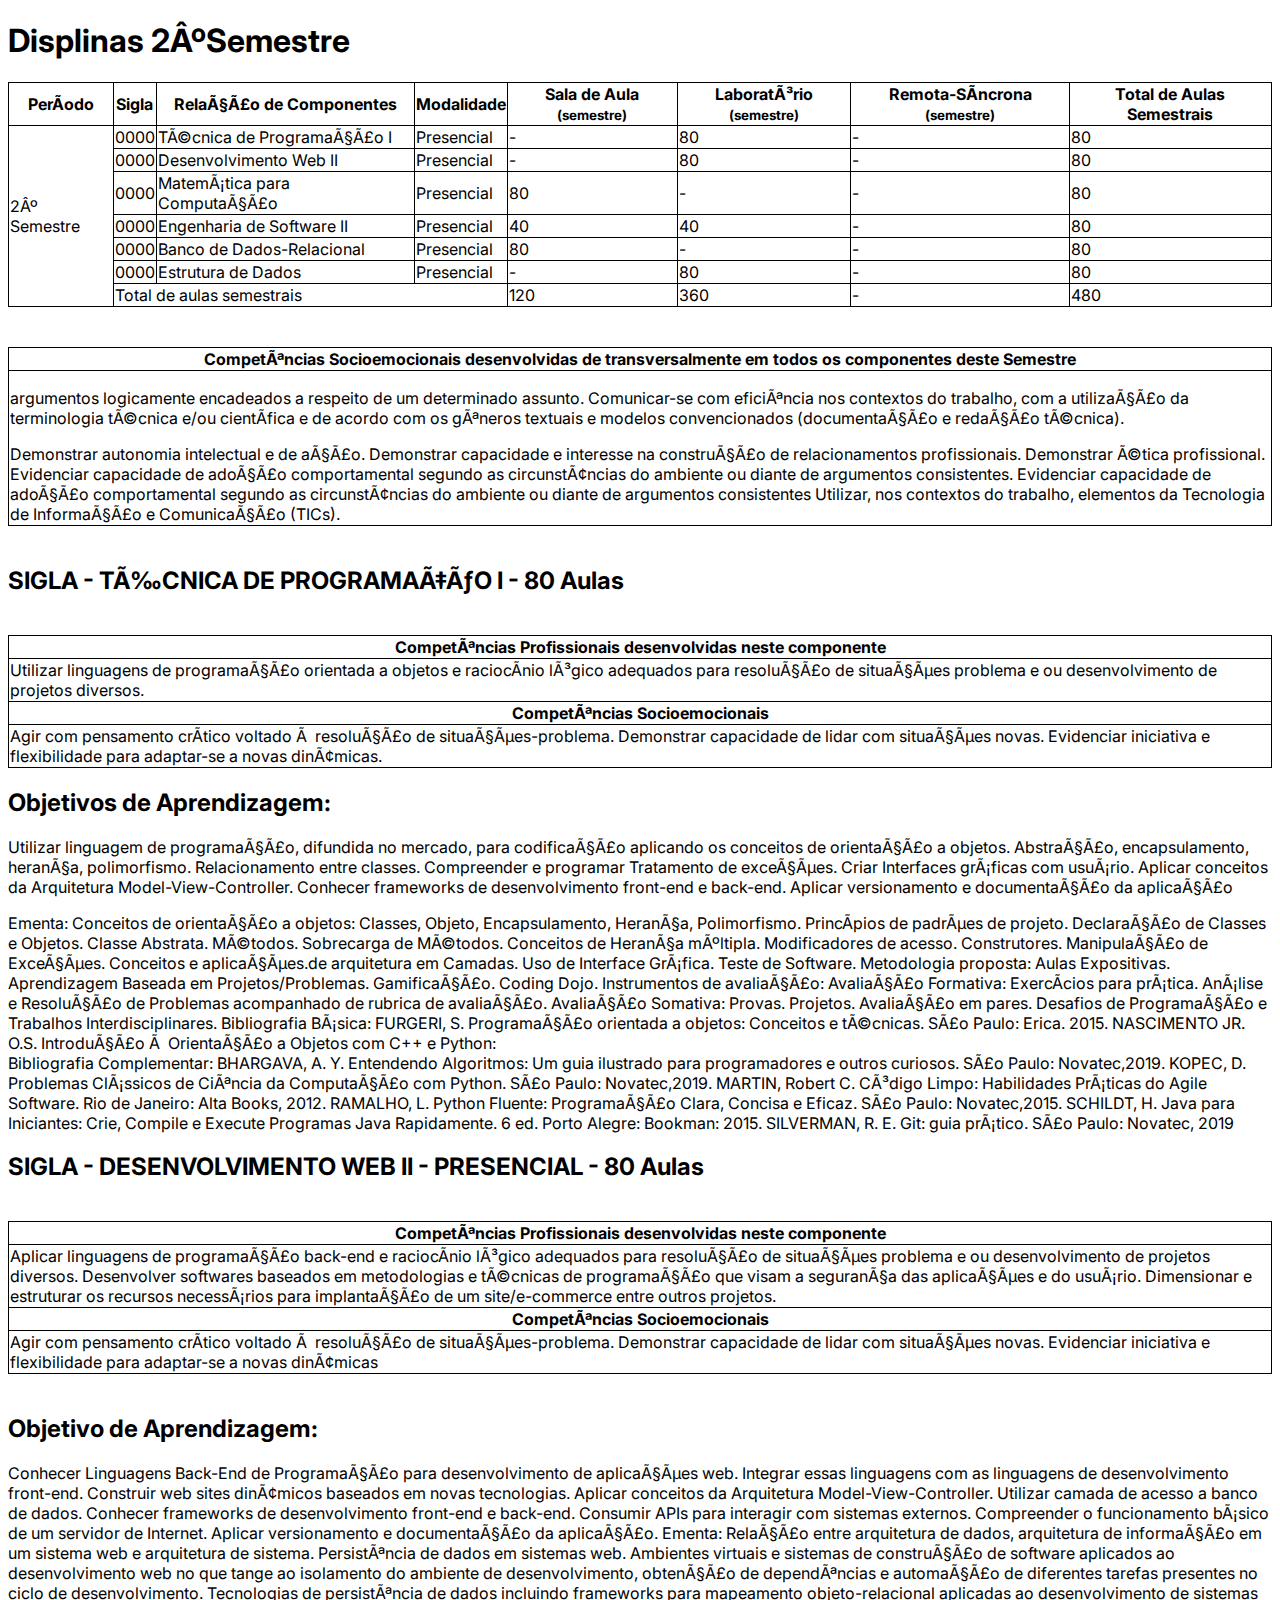
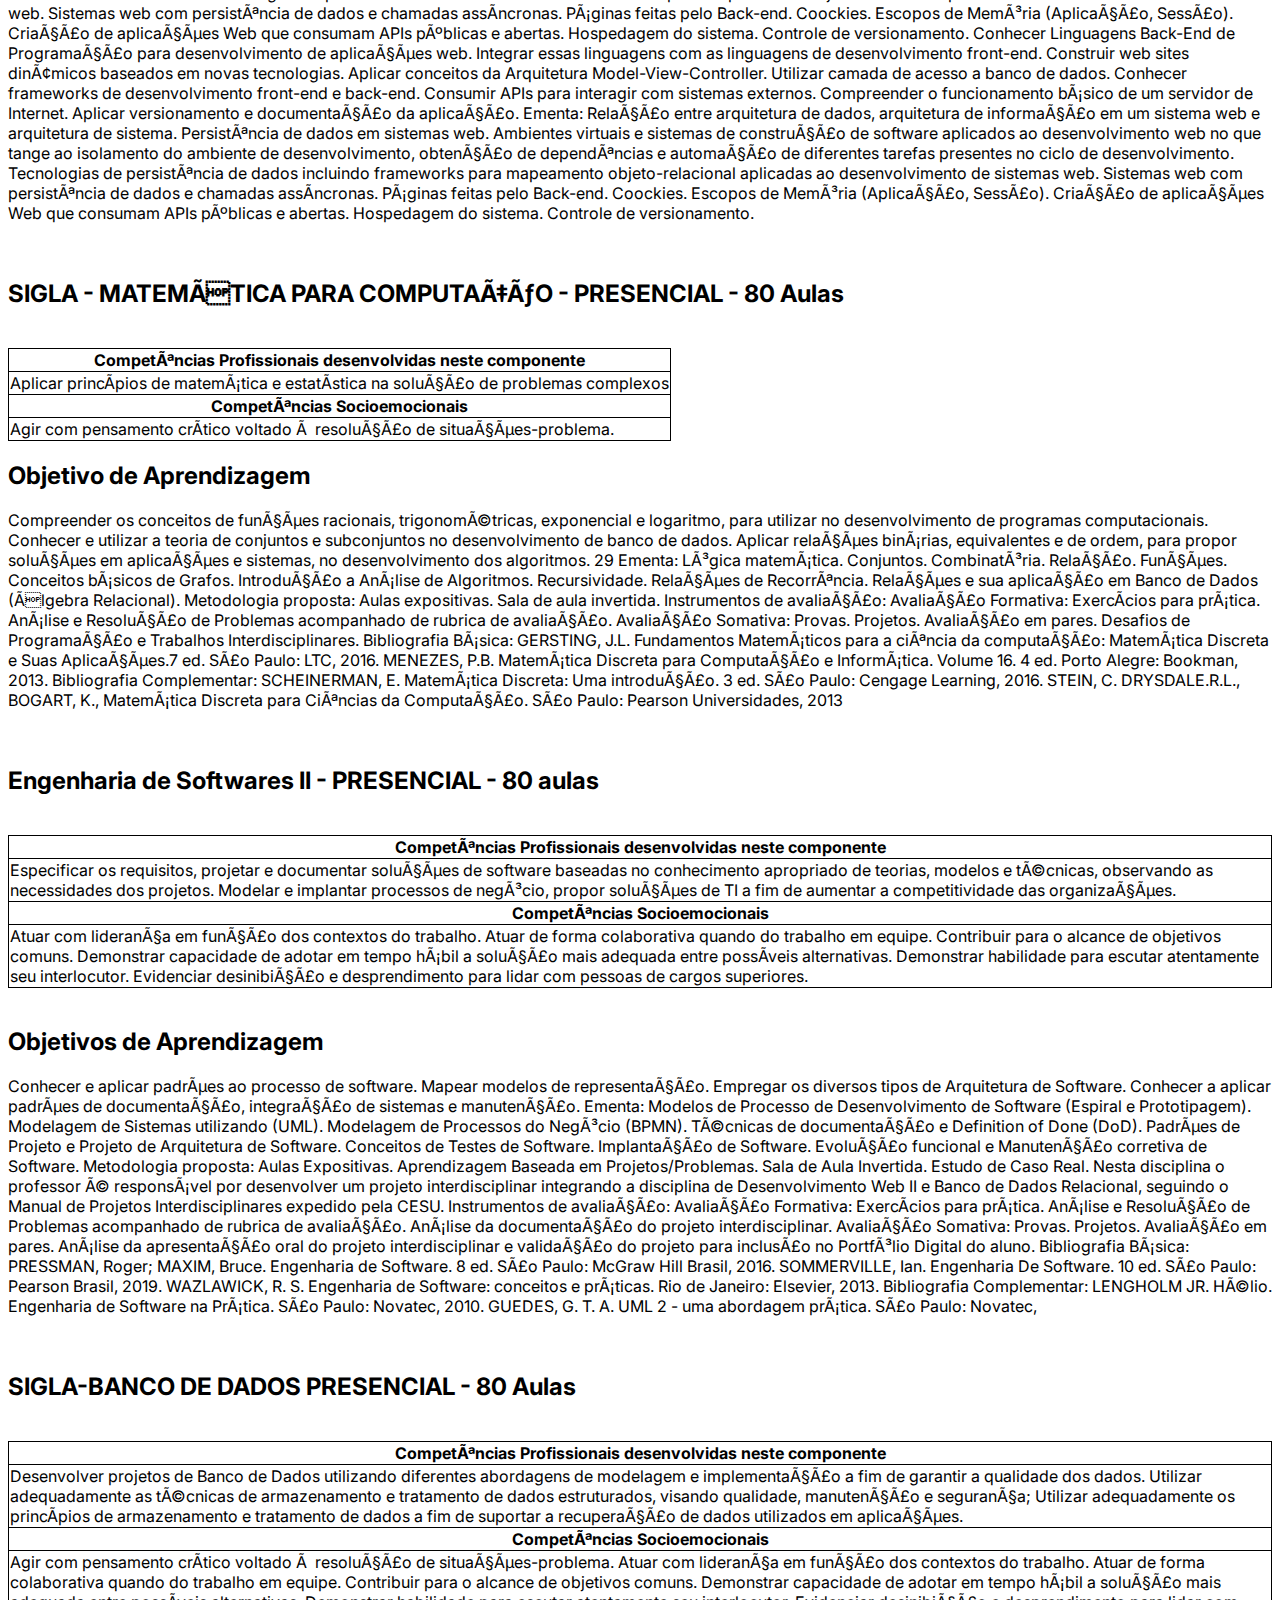
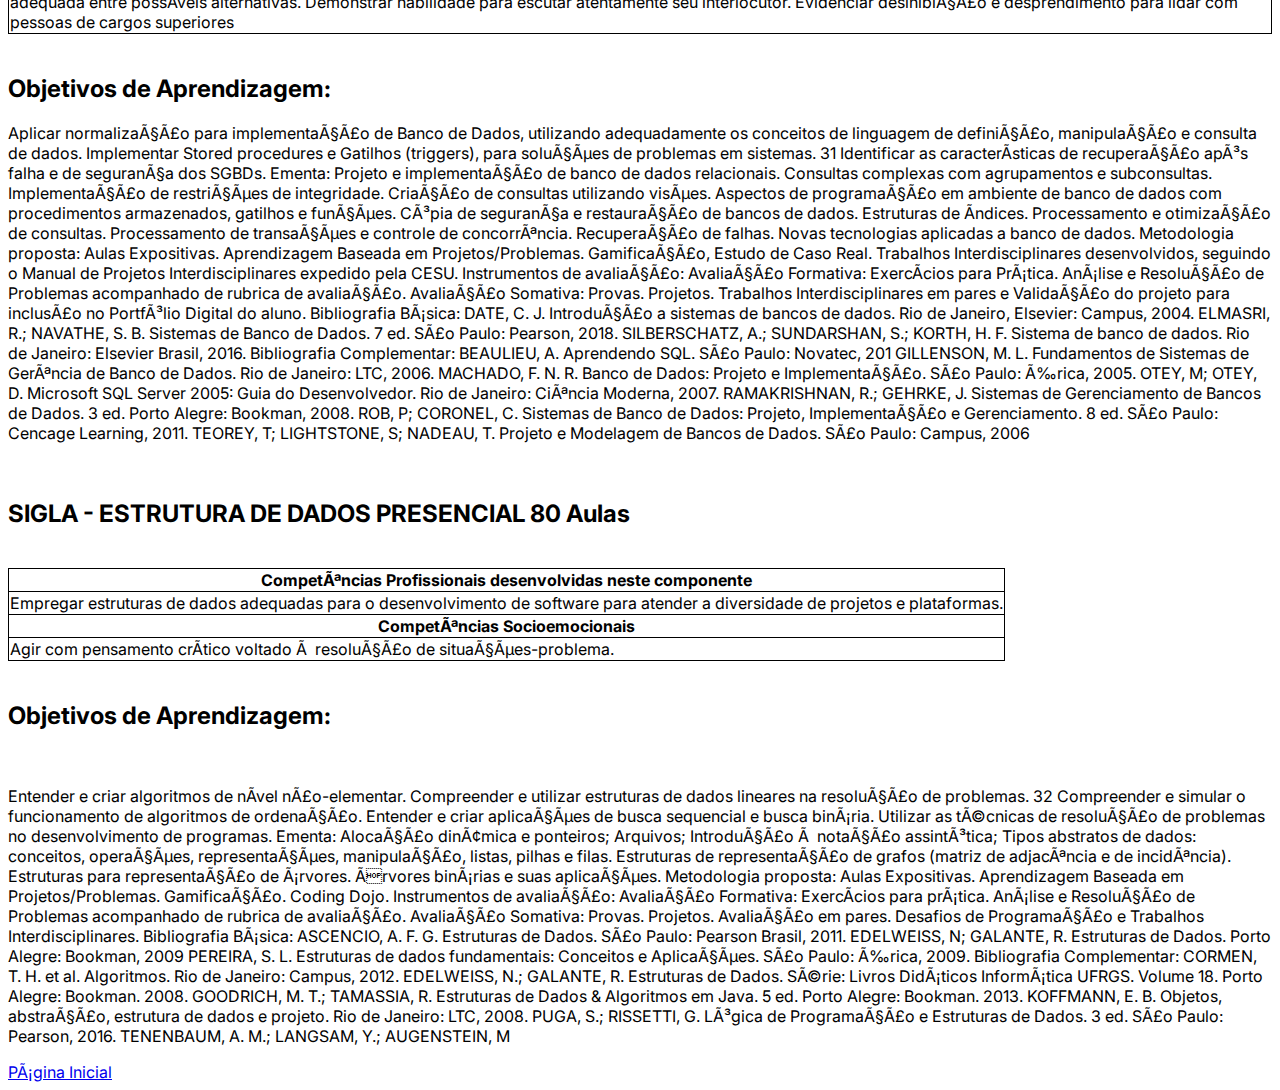
==== 2semestre.html @ 38ec5b8d "DW-Projeto" ====
<!DOCTYPE html>
<html lang="en">
<head>
    <meta charset="pt-br">
    <meta name="viewport" content="width=device-width, initial-scale=1.0">
    <link rel="stylesheet" href="style.css">
    <link rel="preconnect" href="https://fonts.googleapis.com">
    <link href="https://fonts.googleapis.com/css2?family=Inter&display=swap" rel="stylesheet">
    <link rel="preconnect" href="https://fonts.gstatic.com" crossorigin>
    <title>2ºSemestre</title>
    <style>
      table, th, td {
      border: 1px solid rgb(0, 0, 0);
      border-collapse: collapse;
        }
    </style>
</head>
<body>
    <h1>Displinas 2ºSemestre</h1>
    <table border="1" >
      <tr>
      <th>Período</th>
      <th>Sigla</th>
      <th>Relação de Componentes</th>
      <th>Modalidade</th>
      <th>Sala de Aula <small>(semestre)</small></th>
      <th>Laboratório<small> (semestre)</small></th>
      <th>Remota-Síncrona <small>(semestre)</small></th>
      <th>Total de Aulas Semestrais</th>
    </tr>
    <tr> <!--Segunda linha-->
      <td rowspan="7">2º Semestre</td>
      <td>0000</td>
      <td>Técnica de Programação I</td>
      <td>Presencial</td>
      <td> - </td>
      <td>80</td>
      <td>-</td>
      <td>80</td>
    </tr>
    <tr> <!-- terceira linha-->
        <td>0000</td>
        <td>Desenvolvimento Web II</td>
        <td>Presencial</td>
        <td>-</td>
        <td>80</td>
        <td>-</td>
        <td>80</td>
    </tr>
    <tr> <!-- Quarta linha-->
      <td>0000</td>
        <td>Matemática para Computação</td>
        <td>Presencial</td>
        <td>80</td>
        <td>-</td>
        <td>-</td>
        <td>80</td>
    </tr>
    <tr> <!-- Quinta linha-->
      <td>0000</td>
        <td>Engenharia de Software II</td>
        <td>Presencial</td>
        <td>40</td>
        <td>40</td>
        <td>-</td>
        <td>80</td>
    </tr>
    <tr> <!-- Sexta linha-->
      <td>0000</td>
        <td>Banco de Dados-Relacional</td>
        <td>Presencial</td>
        <td>80</td>
        <td>-</td>
        <td>-</td>
        <td>80</td>
    </tr>
    <tr> <!-- Sétima linha-->
      <td>0000</td>
        <td>Estrutura de Dados</td>
        <td>Presencial</td>
        <td>-</td>
        <td>80</td>
        <td>-</td>
        <td>80</td>
    </tr>
    <tr>
      <td colspan="3">Total de aulas semestrais</td>
      <td>120</td>
      <td>360</td>
      <td>-</td>
      <td>480</td>
    </tr>
  </table>
  <br>
  <br>
  <table>
    <tr> <!--Primeira linha comentário-->
      <th>Competências Socioemocionais desenvolvidas de transversalmente em todos os 
        componentes deste Semestre
       </th>
       </tr>
       <tr>
         <td>
          <p> argumentos logicamente encadeados a respeito de um determinado assunto. 
          Comunicar-se com eficiência nos contextos do trabalho, com a utilização da terminologia 
         técnica e/ou científica e de acordo com os gêneros textuais e modelos convencionados 
         (documentação e redação técnica).</p>
         
         Demonstrar autonomia intelectual e de ação.
        
         Demonstrar capacidade e interesse na construção de relacionamentos profissionais. 
         Demonstrar ética profissional.
         Evidenciar capacidade de adoção comportamental segundo as circunstâncias do ambiente 
         ou diante de argumentos consistentes. 
         Evidenciar capacidade de adoção comportamental segundo as circunstâncias do ambiente 
         ou diante de argumentos consistentes 
         Utilizar, nos contextos do trabalho, elementos da Tecnologia de Informação e Comunicação 
         (TICs).
         </td>
        </tr>
     </table>
     <br>
  <h2>SIGLA - TÉCNICA DE PROGRAMAÇÃO I - 80 Aulas </h2>
  <br>
  <table>
  <tr> 
    <th> Competências Profissionais desenvolvidas neste componente</th>
     </tr>
     <tr>
       <td>
        Utilizar linguagens de programação orientada a objetos e raciocínio lógico adequados para 
        resolução de situações problema e ou desenvolvimento de projetos diversos.
       </td>
      </tr>
      <tr> 
        <th> Competências Socioemocionais</th>
         </tr>
         <tr>
           <td>
            Agir com pensamento crítico voltado à resolução de situações-problema. 
Demonstrar capacidade de lidar com situações novas.
 Evidenciar iniciativa e flexibilidade para adaptar-se a novas dinâmicas.
           </td>
          </tr>
          </table>
          <h2>Objetivos de Aprendizagem:</h2>
          <p>Utilizar linguagem de programação, difundida no mercado, para codificação 
            aplicando os conceitos de orientação a objetos. 
            Abstração, encapsulamento, herança, polimorfismo. Relacionamento entre 
            classes. 
            Compreender e programar Tratamento de exceções. 
             Criar Interfaces gráficas com usuário. 
             Aplicar conceitos da Arquitetura Model-View-Controller. 
             Conhecer frameworks de desenvolvimento front-end e back-end. 
            Aplicar versionamento e documentação da aplicação
           </p>
          <p>Ementa: Conceitos de orientação a objetos: Classes, Objeto, Encapsulamento, 
            Herança, Polimorfismo. Princípios de padrões de projeto. Declaração de Classes e 
            Objetos. Classe Abstrata. Métodos. Sobrecarga de Métodos. Conceitos de Herança 
            múltipla. Modificadores de acesso. Construtores. Manipulação de Exceções. 
            Conceitos e aplicações.de arquitetura em Camadas. Uso de Interface Gráfica. Teste 
            de Software. 
            Metodologia proposta: Aulas Expositivas. Aprendizagem Baseada em 
            Projetos/Problemas. Gamificação. Coding Dojo.
            Instrumentos de avaliação: 
            Avaliação Formativa: Exercícios para prática. Análise e Resolução de Problemas 
            acompanhado de rubrica de avaliação.
            Avaliação Somativa: Provas. Projetos. Avaliação em pares. Desafios de Programação 
            e Trabalhos Interdisciplinares.
            Bibliografia Básica: FURGERI, S. Programação orientada a objetos: Conceitos e técnicas. São Paulo: 
            Erica. 2015. 
            NASCIMENTO JR. O.S. Introdução à Orientação a Objetos com C++ e Python:
            <br>
            Bibliografia Complementar: BHARGAVA, A. Y. Entendendo Algoritmos: Um guia ilustrado para programadores 
e outros curiosos. São Paulo: Novatec,2019.
KOPEC, D. Problemas Clássicos de Ciência da Computação com Python. São 
Paulo: Novatec,2019. 
MARTIN, Robert C. Código Limpo: Habilidades Práticas do Agile Software. Rio de 
Janeiro: Alta Books, 2012. 
RAMALHO, L. Python Fluente: Programação Clara, Concisa e Eficaz. São Paulo: 
Novatec,2015. 
SCHILDT, H. Java para Iniciantes: Crie, Compile e Execute Programas Java 
Rapidamente. 6 ed. Porto Alegre: Bookman: 2015. 
SILVERMAN, R. E. Git: guia prático. São Paulo: Novatec, 2019
<br>
<h2>SIGLA - DESENVOLVIMENTO WEB II - PRESENCIAL - 80 Aulas 
</h2>
<br>
<table>
  <tr> 
    <th> Competências Profissionais desenvolvidas neste componente</th>
     </tr>
     <tr>
       <td>
        Aplicar linguagens de programação back-end e raciocínio lógico adequados para resolução 
de situações problema e ou desenvolvimento de projetos diversos.
Desenvolver softwares baseados em metodologias e técnicas de programação que visam a 
segurança das aplicações e do usuário.
 Dimensionar e estruturar os recursos necessários para implantação de um site/e-commerce
entre outros projetos. 
       </td>
      </tr>
      <tr> 
        <th> Competências Socioemocionais</th>
         </tr>
         <tr>
           <td>
            Agir com pensamento crítico voltado à resolução de situações-problema. 
Demonstrar capacidade de lidar com situações novas.
 Evidenciar iniciativa e flexibilidade para adaptar-se a novas dinâmicas
           </td>
          </tr>
          </table>
    
        <br>
  <h2>Objetivo de Aprendizagem:</h2>
  <p>Conhecer Linguagens Back-End de Programação para desenvolvimento de 
    aplicações web. 
     Integrar essas linguagens com as linguagens de desenvolvimento front-end. 
    Construir web sites dinâmicos baseados em novas tecnologias. Aplicar 
    conceitos da Arquitetura Model-View-Controller. 
     Utilizar camada de acesso a banco de dados. 
     Conhecer frameworks de desenvolvimento front-end e back-end. Consumir 
    APIs para interagir com sistemas externos. 
    Compreender o funcionamento básico de um servidor de Internet. 
    Aplicar versionamento e documentação da aplicação.
    Ementa: Relação entre arquitetura de dados, arquitetura de informação em um 
    sistema web e arquitetura de sistema. Persistência de dados em sistemas web. 
    Ambientes virtuais e sistemas de construção de software aplicados ao 
    desenvolvimento web no que tange ao isolamento do ambiente de desenvolvimento, 
    obtenção de dependências e automação de diferentes tarefas presentes no ciclo de 
    desenvolvimento. Tecnologias de persistência de dados incluindo frameworks para 
    mapeamento objeto-relacional aplicadas ao desenvolvimento de sistemas web. 
    Sistemas web com persistência de dados e chamadas assíncronas. Páginas feitas 
    pelo Back-end. Coockies. Escopos de Memória (Aplicação, Sessão). Criação de 
    aplicações Web que consumam APIs públicas e abertas. Hospedagem do sistema. 
    Controle de versionamento. Conhecer Linguagens Back-End de Programação para desenvolvimento de 
    aplicações web. 
     Integrar essas linguagens com as linguagens de desenvolvimento front-end. 
    Construir web sites dinâmicos baseados em novas tecnologias. Aplicar 
    conceitos da Arquitetura Model-View-Controller. 
     Utilizar camada de acesso a banco de dados. 
     Conhecer frameworks de desenvolvimento front-end e back-end. Consumir 
    APIs para interagir com sistemas externos. 
    Compreender o funcionamento básico de um servidor de Internet. 
    Aplicar versionamento e documentação da aplicação.
    Ementa: Relação entre arquitetura de dados, arquitetura de informação em um 
    sistema web e arquitetura de sistema. Persistência de dados em sistemas web. 
    Ambientes virtuais e sistemas de construção de software aplicados ao 
    desenvolvimento web no que tange ao isolamento do ambiente de desenvolvimento, 
    obtenção de dependências e automação de diferentes tarefas presentes no ciclo de 
    desenvolvimento. Tecnologias de persistência de dados incluindo frameworks para 
    mapeamento objeto-relacional aplicadas ao desenvolvimento de sistemas web. 
    Sistemas web com persistência de dados e chamadas assíncronas. Páginas feitas 
    pelo Back-end. Coockies. Escopos de Memória (Aplicação, Sessão). Criação de 
    aplicações Web que consumam APIs públicas e abertas. Hospedagem do sistema. 
    Controle de versionamento. 
 </p>
    <br> 
    <h2>SIGLA - MATEMÁTICA PARA COMPUTAÇÃO - PRESENCIAL - 80 Aulas </h2>
    <br>
    <table>
      <tr> 
        <th> Competências Profissionais desenvolvidas neste componente</th>
         </tr>
         <tr>
           <td>
            Aplicar princípios de matemática e estatística na solução de problemas complexos
           </td>
          </tr>
          <tr> 
            <th> Competências Socioemocionais</th>
             </tr>
             <tr>
               <td>
                Agir com pensamento crítico voltado à resolução de situações-problema. 
               </td>
              </tr>
              </table>
      <h2>Objetivo de Aprendizagem</h2>
      <p> 
        Compreender os conceitos de funções racionais, trigonométricas, 
        exponencial e logaritmo, para utilizar no desenvolvimento de programas 
        computacionais. 
         Conhecer e utilizar a teoria de conjuntos e subconjuntos no desenvolvimento 
        de banco de dados. 
         Aplicar relações binárias, equivalentes e de ordem, para propor soluções em 
        aplicações e sistemas, no desenvolvimento dos algoritmos.
        29 
        Ementa: Lógica matemática. Conjuntos. Combinatória. Relação. Funções. Conceitos
        básicos de Grafos. Introdução a Análise de Algoritmos. Recursividade. Relações de 
        Recorrência. Relações e sua aplicação em Banco de Dados (Álgebra Relacional).
        Metodologia proposta: Aulas expositivas. Sala de aula invertida. 
        Instrumentos de avaliação: 
        Avaliação Formativa: Exercícios para prática. Análise e Resolução de Problemas 
        acompanhado de rubrica de avaliação.
        Avaliação Somativa: Provas. Projetos. Avaliação em pares. Desafios de Programação 
        e Trabalhos Interdisciplinares.
        Bibliografia Básica: GERSTING, J.L. Fundamentos Matemáticos para a ciência da computação: 
Matemática Discreta e Suas Aplicações.7 ed. São Paulo: LTC, 2016.
MENEZES, P.B. Matemática Discreta para Computação e Informática. Volume 16. 
4 ed. Porto Alegre: Bookman, 2013. 
Bibliografia Complementar: SCHEINERMAN, E. Matemática Discreta: Uma introdução. 3 ed. São Paulo: 
Cengage Learning, 2016. 
STEIN, C. DRYSDALE.R.L., BOGART, K., Matemática Discreta para Ciências da 
Computação. São Paulo: Pearson Universidades, 2013
      </p> 
      <br>
      <h2>Engenharia de Softwares II - PRESENCIAL - 80 aulas</h2>
      <br>
      <table>
        <tr> 
          <th> Competências Profissionais desenvolvidas neste componente</th>
           </tr>
           <tr>
             <td>
                Especificar os requisitos, projetar e documentar soluções de software baseadas no 
                conhecimento apropriado de teorias, modelos e técnicas, observando as necessidades dos 
                projetos. 
                Modelar e implantar processos de negócio, propor soluções de TI a fim de aumentar a 
                competitividade das organizações.
             </td>
            </tr>
            <tr> 
              <th> Competências Socioemocionais</th>
               </tr>
               <tr>
                 <td>
                    Atuar com liderança em função dos contextos do trabalho.
                    Atuar de forma colaborativa quando do trabalho em equipe. 
                    Contribuir para o alcance de objetivos comuns. 
                    Demonstrar capacidade de adotar em tempo hábil a solução mais adequada entre possíveis 
                   alternativas. 
                    Demonstrar habilidade para escutar atentamente seu interlocutor. 
                   Evidenciar desinibição e desprendimento para lidar com pessoas de cargos superiores.
                 </td>
                </tr>
                </table>
        <br>
        <h2>Objetivos de Aprendizagem</h2>
        <p> 
            Conhecer e aplicar padrões ao processo de software. 
            Mapear modelos de representação. 
             Empregar os diversos tipos de Arquitetura de Software. 
            Conhecer a aplicar padrões de documentação, integração de sistemas e 
            manutenção.
            Ementa: Modelos de Processo de Desenvolvimento de Software (Espiral e 
            Prototipagem). Modelagem de Sistemas utilizando (UML). Modelagem de Processos 
            do Negócio (BPMN). Técnicas de documentação e Definition of Done (DoD). Padrões 
            de Projeto e Projeto de Arquitetura de Software. Conceitos de Testes de Software. 
            Implantação de Software. Evolução funcional e Manutenção corretiva de Software.
            Metodologia proposta: Aulas Expositivas. Aprendizagem Baseada em 
            Projetos/Problemas. Sala de Aula Invertida. Estudo de Caso Real. Nesta disciplina o 
            professor é responsável por desenvolver um projeto interdisciplinar integrando a 
            disciplina de Desenvolvimento Web II e Banco de Dados Relacional, seguindo o 
            Manual de Projetos Interdisciplinares expedido pela CESU. 
            Instrumentos de avaliação: 
Avaliação Formativa: Exercícios para prática. Análise e Resolução de Problemas 
acompanhado de rubrica de avaliação. Análise da documentação do projeto 
interdisciplinar. 
Avaliação Somativa: Provas. Projetos. Avaliação em pares. Análise da apresentação 
oral do projeto interdisciplinar e validação do projeto para inclusão no Portfólio Digital 
do aluno. 
Bibliografia Básica: PRESSMAN, Roger; MAXIM, Bruce. Engenharia de Software. 8 ed. São Paulo: 
McGraw Hill Brasil, 2016. 
SOMMERVILLE, Ian. Engenharia De Software. 10 ed. São Paulo: Pearson Brasil, 
2019. 
WAZLAWICK, R. S. Engenharia de Software: conceitos e práticas. Rio de Janeiro: 
Elsevier, 2013. 
Bibliografia Complementar: 
LENGHOLM JR. Hélio. Engenharia de Software na Prática. São Paulo: Novatec, 
2010.
GUEDES, G. T. A. UML 2 - uma abordagem prática. São Paulo: Novatec, 
            

        </p>
        <br>
        <h2>SIGLA-BANCO DE DADOS PRESENCIAL - 80 Aulas 
        </h2>
        <br>
        <table>
          <tr> 
            <th> Competências Profissionais desenvolvidas neste componente</th>
             </tr>
             <tr>
               <td>
                Desenvolver projetos de Banco de Dados utilizando diferentes abordagens de modelagem e 
implementação a fim de garantir a qualidade dos dados. 
Utilizar adequadamente as técnicas de armazenamento e tratamento de dados estruturados, 
visando qualidade, manutenção e segurança;
Utilizar adequadamente os princípios de armazenamento e tratamento de dados a fim de 
suportar a recuperação de dados utilizados em aplicações. 
               </td>
              </tr>
              <tr> 
                <th> Competências Socioemocionais</th>
                 </tr>
                 <tr>
                   <td>
                    Agir com pensamento crítico voltado à resolução de situações-problema. 
                    Atuar com liderança em função dos contextos do trabalho.
                     Atuar de forma colaborativa quando do trabalho em equipe. 
                     Contribuir para o alcance de objetivos comuns. 
                    Demonstrar capacidade de adotar em tempo hábil a solução mais adequada entre possíveis 
                    alternativas. 
                     Demonstrar habilidade para escutar atentamente seu interlocutor. 
                    Evidenciar desinibição e desprendimento para lidar com pessoas de cargos superiores
                 </td>
                  </tr>
                  </table>
                  <br>
          <h2>Objetivos de Aprendizagem: 
          </h2>
          <p>Aplicar normalização para implementação de Banco de Dados, utilizando 
            adequadamente os conceitos de linguagem de definição, manipulação e 
            consulta de dados. 
             Implementar Stored procedures e Gatilhos (triggers), para soluções de 
            problemas em sistemas. 
            31 
            Identificar as características de recuperação após falha e de segurança dos 
            SGBDs. 
            Ementa: Projeto e implementação de banco de dados relacionais. Consultas 
            complexas com agrupamentos e subconsultas. Implementação de restrições de 
            integridade. Criação de consultas utilizando visões. Aspectos de programação em 
            ambiente de banco de dados com procedimentos armazenados, gatilhos e funções. 
            Cópia de segurança e restauração de bancos de dados. Estruturas de índices. 
            Processamento e otimização de consultas. Processamento de transações e controle 
            de concorrência. Recuperação de falhas. Novas tecnologias aplicadas a banco de 
            dados. 
            Metodologia proposta: Aulas Expositivas. Aprendizagem Baseada em 
            Projetos/Problemas. Gamificação, Estudo de Caso Real. Trabalhos Interdisciplinares 
            desenvolvidos, seguindo o Manual de Projetos Interdisciplinares expedido pela CESU. 
            Instrumentos de avaliação: 
            Avaliação Formativa: Exercícios para Prática. Análise e Resolução de Problemas 
            acompanhado de rubrica de avaliação.
            Avaliação Somativa: Provas. Projetos. Trabalhos Interdisciplinares em pares e 
            Validação do projeto para inclusão no Portfólio Digital do aluno. 
            Bibliografia Básica: DATE, C. J. Introdução a sistemas de bancos de dados. Rio de Janeiro, Elsevier: 
            Campus, 2004. 
            ELMASRI, R.; NAVATHE, S. B. Sistemas de Banco de Dados. 7 ed. São Paulo: 
            Pearson, 2018. 
            SILBERSCHATZ, A.; SUNDARSHAN, S.; KORTH, H. F. Sistema de banco de 
            dados. Rio de Janeiro: Elsevier Brasil, 2016. 
            Bibliografia Complementar: BEAULIEU, A. Aprendendo SQL. São Paulo: Novatec, 201 
            GILLENSON, M. L. Fundamentos de Sistemas de Gerência de Banco de Dados. Rio de Janeiro: LTC, 2006. 
            MACHADO, F. N. R. Banco de Dados: Projeto e Implementação. São Paulo: Érica, 
            2005. 
            OTEY, M; OTEY, D. Microsoft SQL Server 2005: Guia do Desenvolvedor. Rio de 
            Janeiro: Ciência Moderna, 2007. 
            RAMAKRISHNAN, R.; GEHRKE, J. Sistemas de Gerenciamento de Bancos de 
            Dados. 3 ed. Porto Alegre: Bookman, 2008. 
            ROB, P; CORONEL, C. Sistemas de Banco de Dados: Projeto, Implementação e 
            Gerenciamento. 8 ed. São Paulo: Cencage Learning, 2011. 
            TEOREY, T; LIGHTSTONE, S; NADEAU, T. Projeto e Modelagem de Bancos de 
            Dados. São Paulo: Campus, 2006</p>
      <br>
      <h2> SIGLA - ESTRUTURA DE DADOS 
        PRESENCIAL 80 Aulas</h2>
        <br>
        <table>
          <tr> 
            <th> Competências Profissionais desenvolvidas neste componente</th>
             </tr>
             <tr>
               <td>
                Empregar estruturas de dados adequadas para o desenvolvimento de software para atender 
a diversidade de projetos e plataformas.  
               </td>
              </tr>
              <tr> 
                <th> Competências Socioemocionais</th>
                 </tr>
                 <tr>
                   <td>
                    Agir com pensamento crítico voltado à resolução de situações-problema. 
                   </td>
                  </tr>
                  </table>
                  <br>
            <h2>Objetivos de Aprendizagem: 
            </h2>
            <br>
            <p>
                Entender e criar algoritmos de nível não-elementar. 
                Compreender e utilizar estruturas de dados lineares na resolução de 
                problemas. 
                32 
                Compreender e simular o funcionamento de algoritmos de ordenação. 
                Entender e criar aplicações de busca sequencial e busca binária.
                Utilizar as técnicas de resolução de problemas no desenvolvimento de 
                programas. 
                Ementa: Alocação dinâmica e ponteiros; Arquivos; Introdução à notação assintótica; 
                Tipos abstratos de dados: conceitos, operações, representações, manipulação, listas, 
                pilhas e filas. Estruturas de representação de grafos (matriz de adjacência e de 
                incidência). Estruturas para representação de árvores. Árvores binárias e suas 
                aplicações.
                Metodologia proposta: Aulas Expositivas. Aprendizagem Baseada em 
                Projetos/Problemas. Gamificação. Coding Dojo. 
                Instrumentos de avaliação: 
                Avaliação Formativa: Exercícios para prática. Análise e Resolução de Problemas 
                acompanhado de rubrica de avaliação.
                Avaliação Somativa: Provas. Projetos. Avaliação em pares. Desafios de Programação 
                e Trabalhos Interdisciplinares.
                Bibliografia Básica: ASCENCIO, A. F. G. Estruturas de Dados. São Paulo: Pearson Brasil, 2011. 
                EDELWEISS, N; GALANTE, R. Estruturas de Dados. Porto Alegre: Bookman, 2009 
                PEREIRA, S. L. Estruturas de dados fundamentais: Conceitos e Aplicações. São 
                Paulo: Érica, 2009.
                Bibliografia Complementar: CORMEN, T. H. et al. Algoritmos. Rio de Janeiro: Campus, 2012. 
                EDELWEISS, N.; GALANTE, R. Estruturas de Dados. Série: Livros Didáticos 
                Informática UFRGS. Volume 18. Porto Alegre: Bookman. 2008.
                GOODRICH, M. T.; TAMASSIA, R. Estruturas de Dados & Algoritmos em Java. 5 
                ed. Porto Alegre: Bookman. 2013. 
                KOFFMANN, E. B. Objetos, abstração, estrutura de dados e projeto. Rio de 
                Janeiro: LTC, 2008. 
                PUGA, S.; RISSETTI, G. Lógica de Programação e Estruturas de Dados. 3 ed. São 
                Paulo: Pearson, 2016. 
                TENENBAUM, A. M.; LANGSAM, Y.; AUGENSTEIN, M

        
            </p>


            <a href="index.html">Página Inicial</a>
</body>
</html>
    
</body>
</html>
---- style.css ----
body {
    text-align: justifys;
    font-family: 'Inter', sans-serif;
}
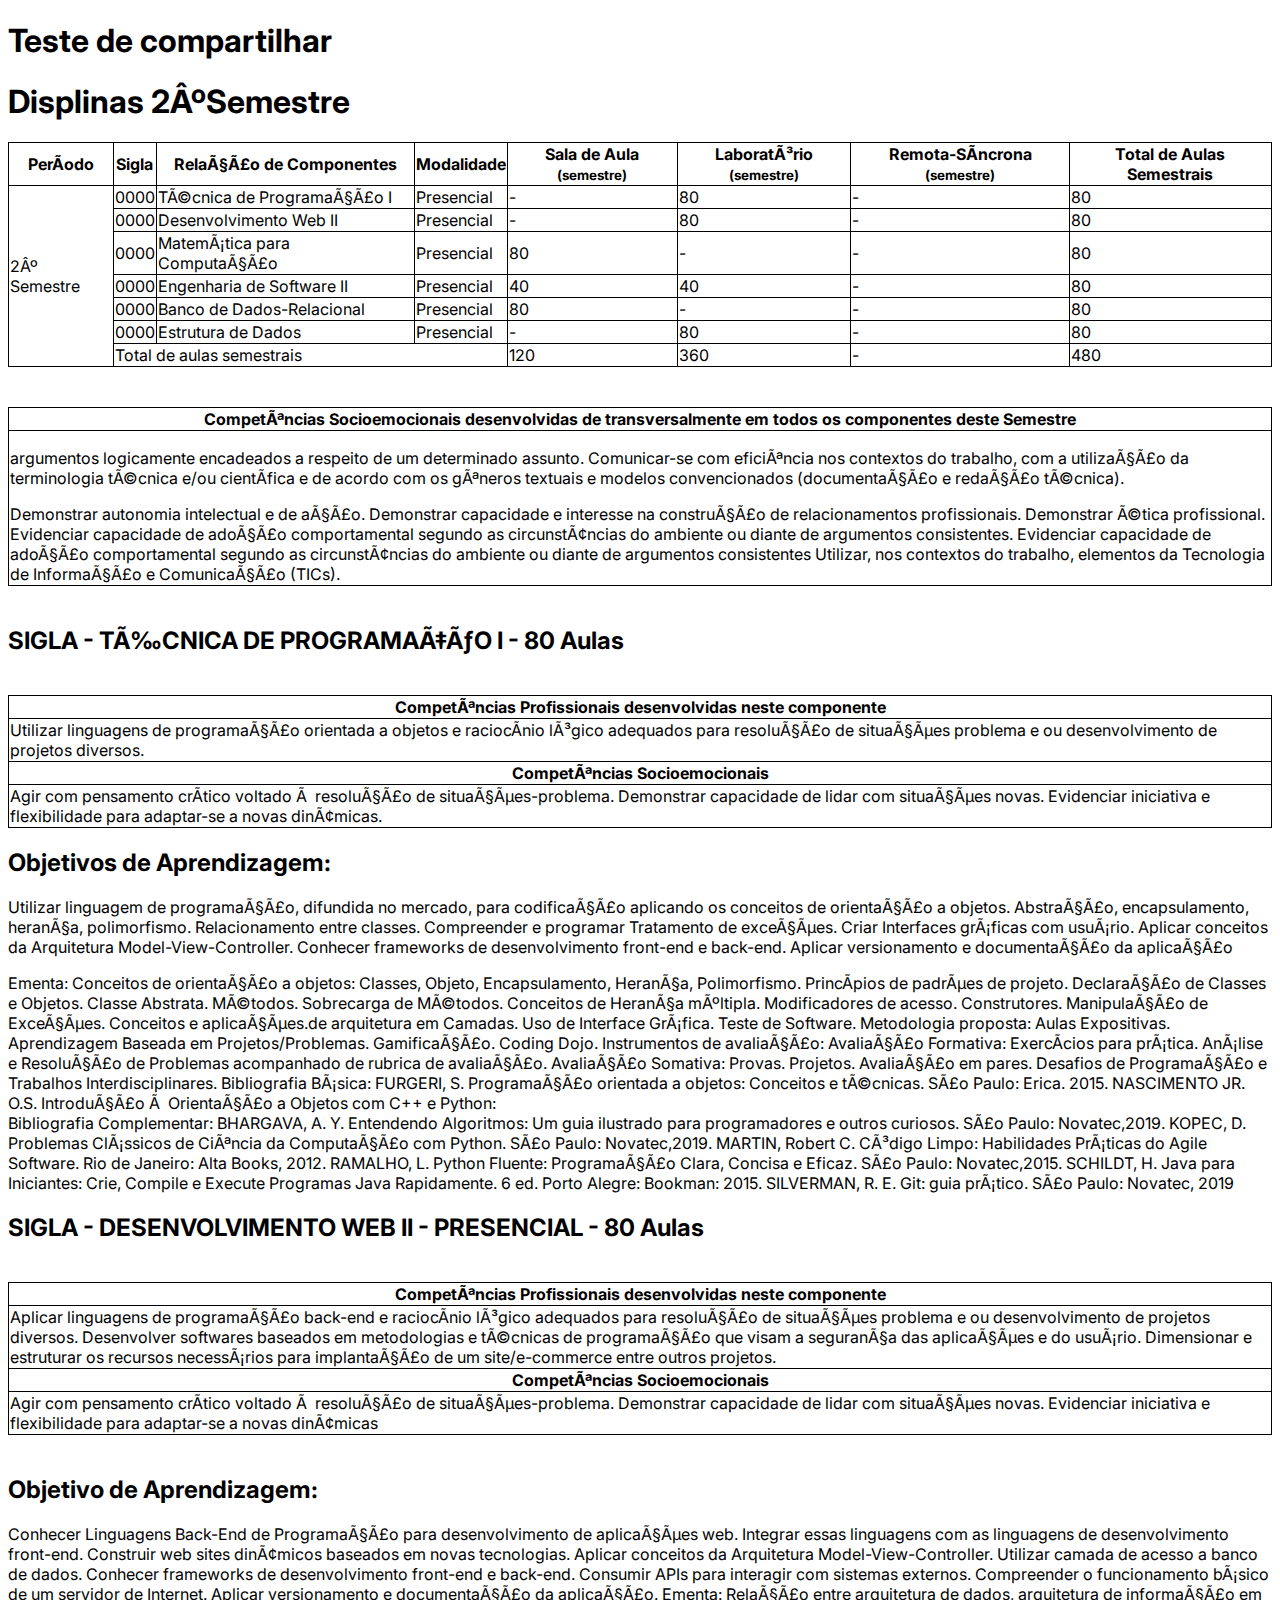
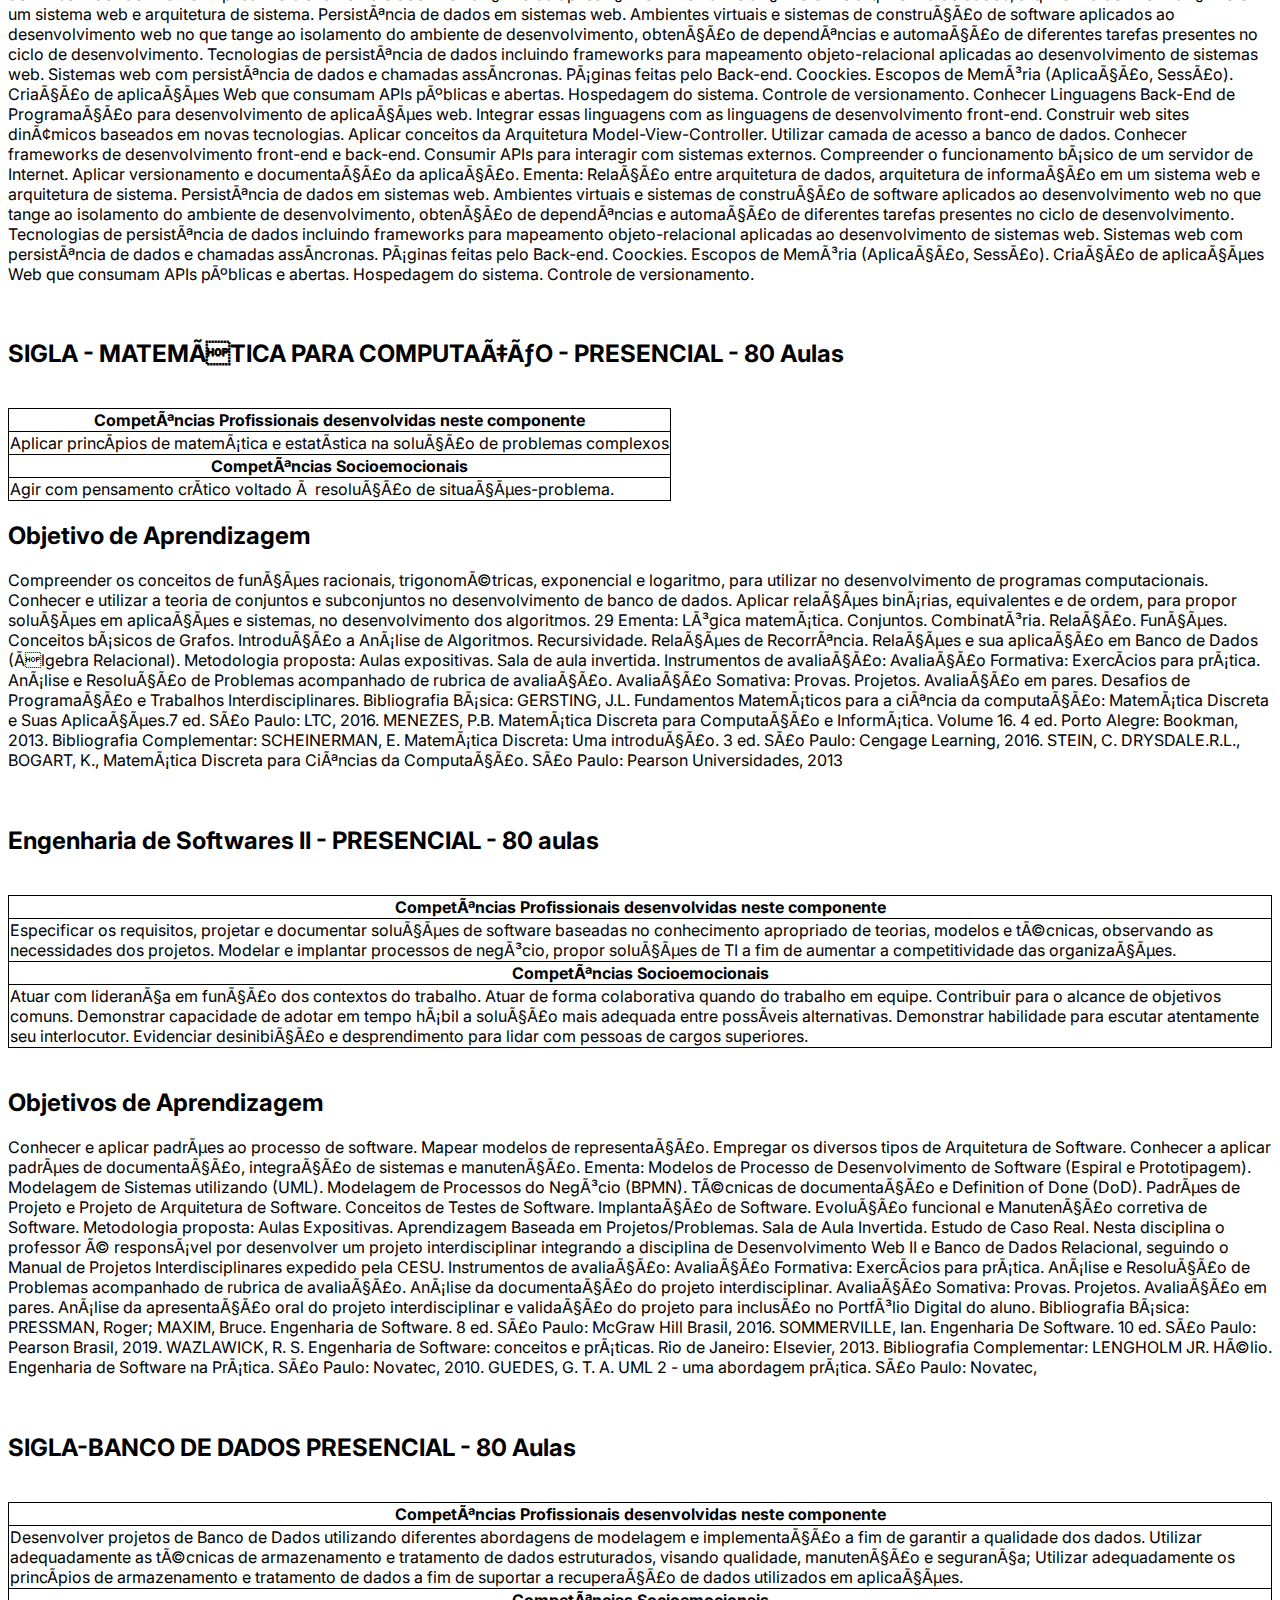
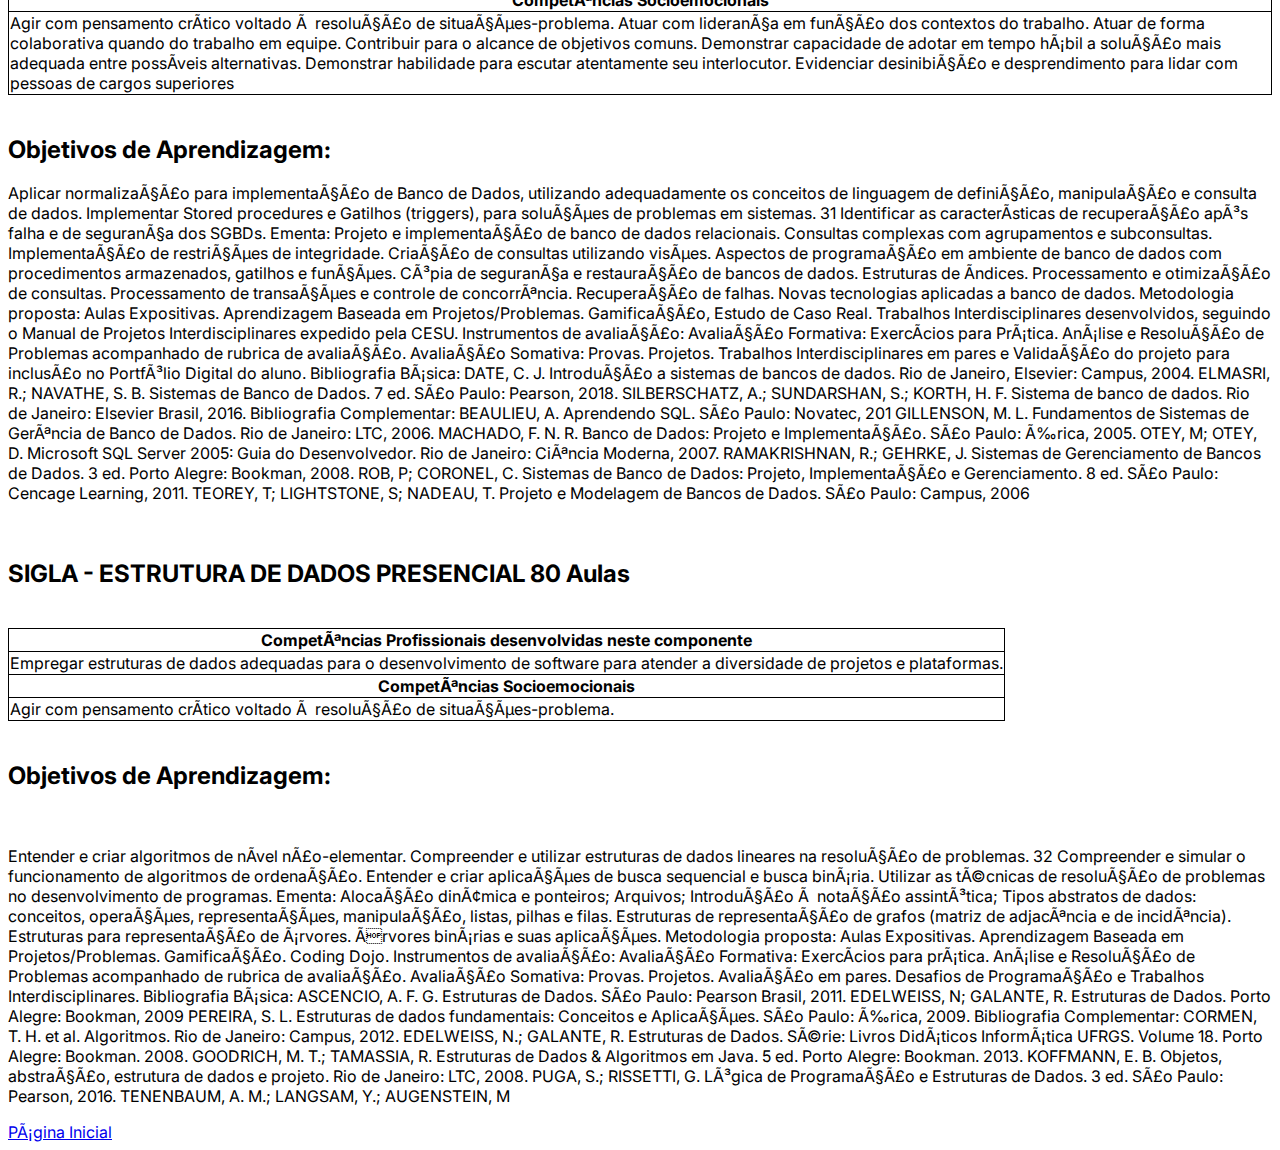
==== commit 658a6f26: "Update 2semestre.html" ====
--- a/2semestre.html
+++ b/2semestre.html
@@ -16,6 +16,7 @@
     </style>
 </head>
 <body>
+    <h1>Teste de compartilhar</h1>
     <h1>Displinas 2ºSemestre</h1>
     <table border="1" >
       <tr>
@@ -525,4 +526,4 @@
 </html>
     
 </body>
-</html>+</html>
